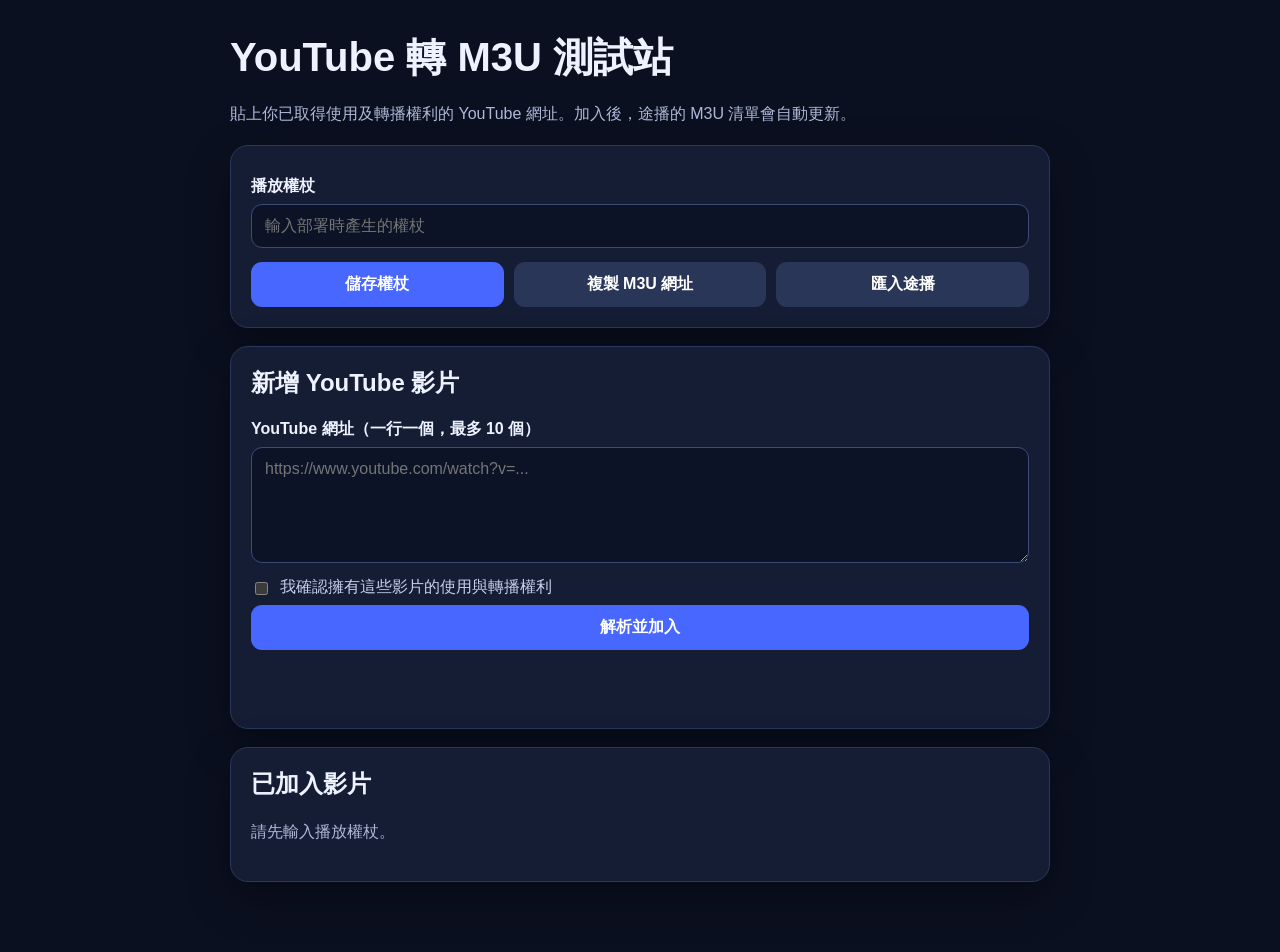
==== gce-youtube/index.html @ c96e5fa2 "Add Compute Engine YouTube M3U proof of concept" ====
<!doctype html>
<html lang="zh-Hant">
<head>
  <meta charset="utf-8">
  <meta name="viewport" content="width=device-width,initial-scale=1">
  <title>YouTube 轉 M3U 測試站</title>
  <style>
    :root { color-scheme: dark; font-family: -apple-system,BlinkMacSystemFont,"Segoe UI",sans-serif; background:#0b1020; color:#eef2ff; }
    * { box-sizing:border-box; }
    body { margin:0; }
    main { width:min(820px,calc(100% - 28px)); margin:30px auto 70px; }
    h1 { font-size:clamp(1.65rem,5vw,2.5rem); margin-bottom:8px; }
    h2 { margin-top:0; }
    p { color:#aeb9d8; line-height:1.6; }
    .panel { background:#151d35; border:1px solid #2a365d; border-radius:18px; padding:20px; margin:18px 0; box-shadow:0 16px 45px #0005; }
    label { display:block; font-weight:700; margin:10px 0 7px; }
    input,textarea,button { width:100%; border-radius:11px; border:1px solid #3b4b78; font:inherit; }
    input,textarea { background:#0c1326; color:#fff; padding:12px 13px; }
    textarea { min-height:116px; resize:vertical; }
    button,a.button { display:inline-flex; align-items:center; justify-content:center; gap:7px; background:#4867ff; color:white; padding:12px 16px; border:0; border-radius:11px; text-decoration:none; font-weight:700; cursor:pointer; }
    button.secondary,a.secondary { background:#293657; }
    button.danger { background:#8e3341; }
    button:disabled { opacity:.55; cursor:wait; }
    .actions { display:grid; grid-template-columns:repeat(3,1fr); gap:10px; margin-top:14px; }
    .rights { display:flex; align-items:flex-start; gap:9px; color:#c7d1ed; font-weight:500; }
    .rights input { width:auto; margin-top:5px; }
    .item { display:grid; grid-template-columns:1fr auto; gap:10px 16px; padding:16px 0; border-top:1px solid #2a365d; }
    .item:first-child { border-top:0; }
    .title { font-weight:800; overflow-wrap:anywhere; }
    .meta { color:#93a2ca; font-size:.9rem; margin-top:5px; }
    .item-actions { display:flex; gap:8px; }
    .item-actions button { width:auto; padding:8px 12px; }
    .notice { min-height:26px; color:#9fe4bf; }
    .notice.error { color:#ff9aa8; }
    code { overflow-wrap:anywhere; color:#bdd0ff; }
    @media (max-width:620px) { .actions { grid-template-columns:1fr; } .item { grid-template-columns:1fr; } .item-actions button { flex:1; } }
  </style>
</head>
<body>
<main>
  <h1>YouTube 轉 M3U 測試站</h1>
  <p>貼上你已取得使用及轉播權利的 YouTube 網址。加入後，途播的 M3U 清單會自動更新。</p>

  <section class="panel">
    <label for="key">播放權杖</label>
    <input id="key" type="password" autocomplete="current-password" placeholder="輸入部署時產生的權杖">
    <div class="actions">
      <button id="save-key">儲存權杖</button>
      <button id="copy-m3u" class="secondary">複製 M3U 網址</button>
      <a id="import-tubo" class="button secondary" href="#">匯入途播</a>
    </div>
  </section>

  <section class="panel">
    <h2>新增 YouTube 影片</h2>
    <label for="urls">YouTube 網址（一行一個，最多 10 個）</label>
    <textarea id="urls" placeholder="https://www.youtube.com/watch?v=..."></textarea>
    <label class="rights"><input id="rights" type="checkbox">我確認擁有這些影片的使用與轉播權利</label>
    <button id="add">解析並加入</button>
    <p id="notice" class="notice"></p>
  </section>

  <section class="panel">
    <h2>已加入影片</h2>
    <div id="items"><p>請先輸入播放權杖。</p></div>
  </section>
</main>
<script>
  const $ = (selector) => document.querySelector(selector);
  const els = { key:$('#key'), save:$('#save-key'), copy:$('#copy-m3u'), tubo:$('#import-tubo'), urls:$('#urls'), rights:$('#rights'), add:$('#add'), notice:$('#notice'), items:$('#items') };
  const queryKey = new URLSearchParams(location.search).get('key');
  if (queryKey) { localStorage.setItem('youtube-m3u-key', queryKey); history.replaceState({},'',location.pathname); }
  els.key.value = localStorage.getItem('youtube-m3u-key') || '';
  const key = () => els.key.value.trim();
  const auth = () => `?key=${encodeURIComponent(key())}`;
  const playlist = () => `${location.origin}/live.m3u${auth()}`;
  const escapeHtml = (value) => String(value).replace(/[&<>'"]/g, c => ({'&':'&amp;','<':'&lt;','>':'&gt;',"'":'&#39;','"':'&quot;'}[c]));
  const notify = (message,error=false) => { els.notice.textContent=message; els.notice.classList.toggle('error',error); };
  function updateLinks() { els.tubo.href = `${location.origin}/import-to-tubo${auth()}`; }
  async function request(path, options={}) {
    const response = await fetch(`${path}${path.includes('?')?'&':'?'}key=${encodeURIComponent(key())}`, {headers:{'content-type':'application/json'}, ...options});
    const data = await response.json().catch(() => ({}));
    if (!response.ok) throw new Error(data.detail || data.error || `HTTP ${response.status}`);
    return data;
  }
  async function loadItems() {
    updateLinks();
    if (!key()) { els.items.innerHTML='<p>請先輸入播放權杖。</p>'; return; }
    try {
      const data = await request('/api/items');
      if (!data.items.length) { els.items.innerHTML='<p>尚未加入影片。</p>'; return; }
      els.items.innerHTML = data.items.map(item => `<article class="item"><div><div class="title">${escapeHtml(item.title)}</div><div class="meta">${item.is_live?'直播':'一般影片'} · ${item.state==='streaming'?'播放中':'待機'}</div></div><div class="item-actions"><button class="secondary probe" data-id="${escapeHtml(item.id)}">測試</button><button class="danger delete" data-id="${escapeHtml(item.id)}">刪除</button></div></article>`).join('');
    } catch (error) { els.items.innerHTML=`<p class="notice error">${escapeHtml(error.message)}</p>`; }
  }
  els.save.addEventListener('click', () => { localStorage.setItem('youtube-m3u-key',key()); notify('權杖已儲存。'); loadItems(); });
  els.copy.addEventListener('click', async () => { if(!key()) return notify('請先輸入播放權杖。',true); await navigator.clipboard.writeText(playlist()); notify('M3U 網址已複製。'); });
  els.add.addEventListener('click', async () => {
    const urls = els.urls.value.split(/\r?\n/).map(x=>x.trim()).filter(Boolean);
    if (!key()) return notify('請先輸入播放權杖。',true);
    if (!urls.length) return notify('請輸入 YouTube 網址。',true);
    if (!els.rights.checked) return notify('請確認你擁有使用與轉播權利。',true);
    els.add.disabled=true; notify('正在從這台 VM 測試並解析 YouTube…');
    try {
      const data = await request('/api/items',{method:'POST',body:JSON.stringify({urls,rights_confirmed:true})});
      const failed = data.results.filter(x=>!x.ok);
      notify(failed.length ? `部分失敗：${failed.map(x=>x.error).join('；')}` : `成功加入 ${data.results.length} 部影片。`, failed.length>0);
      els.urls.value=''; els.rights.checked=false; await loadItems();
    } catch(error) { notify(error.message,true); } finally { els.add.disabled=false; }
  });
  els.items.addEventListener('click', async event => {
    const button = event.target.closest('button[data-id]'); if(!button) return;
    button.disabled=true;
    try {
      if(button.classList.contains('delete')) { if(!confirm('確定刪除這部影片及暫存分段？')) return; await request(`/api/items/${encodeURIComponent(button.dataset.id)}`,{method:'DELETE'}); notify('已刪除，M3U 也已更新。'); }
      else { await request(`/api/items/${encodeURIComponent(button.dataset.id)}/probe`,{method:'POST'}); notify('YouTube 解析成功。'); }
      await loadItems();
    } catch(error) { notify(error.message,true); } finally { button.disabled=false; }
  });
  updateLinks(); loadItems();
</script>
</body>
</html>
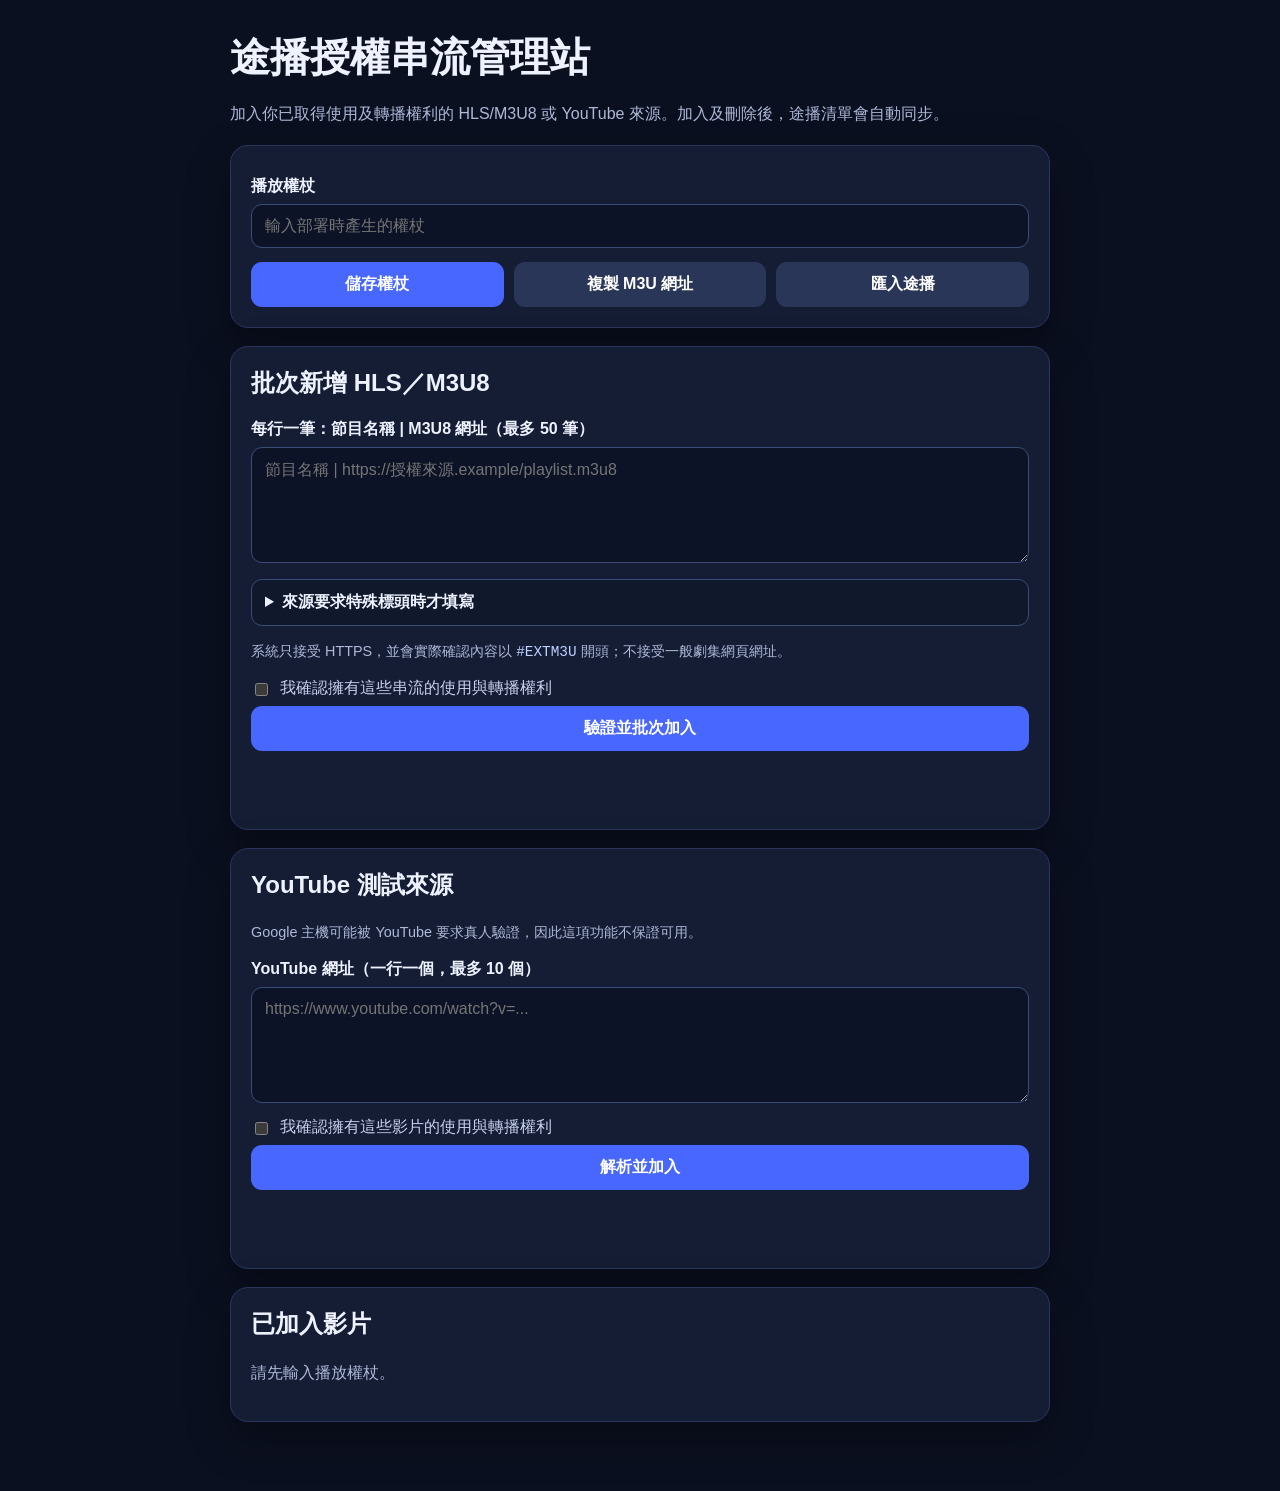
==== commit 5223bcd5: "Add authorized HLS manager for Tubo" ====
--- a/gce-youtube/index.html
+++ b/gce-youtube/index.html
@@ -3,7 +3,7 @@
 <head>
   <meta charset="utf-8">
   <meta name="viewport" content="width=device-width,initial-scale=1">
-  <title>YouTube 轉 M3U 測試站</title>
+  <title>途播授權串流管理站</title>
   <style>
     :root { color-scheme: dark; font-family: -apple-system,BlinkMacSystemFont,"Segoe UI",sans-serif; background:#0b1020; color:#eef2ff; }
     * { box-sizing:border-box; }
@@ -14,7 +14,7 @@
     p { color:#aeb9d8; line-height:1.6; }
     .panel { background:#151d35; border:1px solid #2a365d; border-radius:18px; padding:20px; margin:18px 0; box-shadow:0 16px 45px #0005; }
     label { display:block; font-weight:700; margin:10px 0 7px; }
-    input,textarea,button { width:100%; border-radius:11px; border:1px solid #3b4b78; font:inherit; }
+    input,textarea,button,details { width:100%; border-radius:11px; border:1px solid #3b4b78; font:inherit; }
     input,textarea { background:#0c1326; color:#fff; padding:12px 13px; }
     textarea { min-height:116px; resize:vertical; }
     button,a.button { display:inline-flex; align-items:center; justify-content:center; gap:7px; background:#4867ff; color:white; padding:12px 16px; border:0; border-radius:11px; text-decoration:none; font-weight:700; cursor:pointer; }
@@ -32,14 +32,17 @@
     .item-actions button { width:auto; padding:8px 12px; }
     .notice { min-height:26px; color:#9fe4bf; }
     .notice.error { color:#ff9aa8; }
+    details { padding:12px 13px; margin:12px 0; background:#10182c; }
+    summary { cursor:pointer; font-weight:700; }
+    .hint { font-size:.9rem; }
     code { overflow-wrap:anywhere; color:#bdd0ff; }
     @media (max-width:620px) { .actions { grid-template-columns:1fr; } .item { grid-template-columns:1fr; } .item-actions button { flex:1; } }
   </style>
 </head>
 <body>
 <main>
-  <h1>YouTube 轉 M3U 測試站</h1>
-  <p>貼上你已取得使用及轉播權利的 YouTube 網址。加入後，途播的 M3U 清單會自動更新。</p>
+  <h1>途播授權串流管理站</h1>
+  <p>加入你已取得使用及轉播權利的 HLS/M3U8 或 YouTube 來源。加入及刪除後，途播清單會自動同步。</p>
 
   <section class="panel">
     <label for="key">播放權杖</label>
@@ -52,7 +55,27 @@
   </section>
 
   <section class="panel">
-    <h2>新增 YouTube 影片</h2>
+    <h2>批次新增 HLS／M3U8</h2>
+    <label for="hls-lines">每行一筆：節目名稱 | M3U8 網址（最多 50 筆）</label>
+    <textarea id="hls-lines" placeholder="節目名稱 | https://授權來源.example/playlist.m3u8"></textarea>
+    <details>
+      <summary>來源要求特殊標頭時才填寫</summary>
+      <label for="hls-ref">Referer</label>
+      <input id="hls-ref" type="url" inputmode="url" placeholder="https://授權來源.example/">
+      <label for="hls-origin">Origin</label>
+      <input id="hls-origin" type="url" inputmode="url" placeholder="https://授權來源.example">
+      <label for="hls-ua">User-Agent</label>
+      <input id="hls-ua" placeholder="由來源提供時才填寫">
+    </details>
+    <p class="hint">系統只接受 HTTPS，並會實際確認內容以 <code>#EXTM3U</code> 開頭；不接受一般劇集網頁網址。</p>
+    <label class="rights"><input id="hls-rights" type="checkbox">我確認擁有這些串流的使用與轉播權利</label>
+    <button id="hls-add">驗證並批次加入</button>
+    <p id="hls-notice" class="notice"></p>
+  </section>
+
+  <section class="panel">
+    <h2>YouTube 測試來源</h2>
+    <p class="hint">Google 主機可能被 YouTube 要求真人驗證，因此這項功能不保證可用。</p>
     <label for="urls">YouTube 網址（一行一個，最多 10 個）</label>
     <textarea id="urls" placeholder="https://www.youtube.com/watch?v=..."></textarea>
     <label class="rights"><input id="rights" type="checkbox">我確認擁有這些影片的使用與轉播權利</label>
@@ -67,7 +90,7 @@
 </main>
 <script>
   const $ = (selector) => document.querySelector(selector);
-  const els = { key:$('#key'), save:$('#save-key'), copy:$('#copy-m3u'), tubo:$('#import-tubo'), urls:$('#urls'), rights:$('#rights'), add:$('#add'), notice:$('#notice'), items:$('#items') };
+  const els = { key:$('#key'), save:$('#save-key'), copy:$('#copy-m3u'), tubo:$('#import-tubo'), hlsLines:$('#hls-lines'), hlsRef:$('#hls-ref'), hlsOrigin:$('#hls-origin'), hlsUa:$('#hls-ua'), hlsRights:$('#hls-rights'), hlsAdd:$('#hls-add'), hlsNotice:$('#hls-notice'), urls:$('#urls'), rights:$('#rights'), add:$('#add'), notice:$('#notice'), items:$('#items') };
   const queryKey = new URLSearchParams(location.search).get('key');
   if (queryKey) { localStorage.setItem('youtube-m3u-key', queryKey); history.replaceState({},'',location.pathname); }
   els.key.value = localStorage.getItem('youtube-m3u-key') || '';
@@ -76,6 +99,7 @@
   const playlist = () => `${location.origin}/live.m3u${auth()}`;
   const escapeHtml = (value) => String(value).replace(/[&<>'"]/g, c => ({'&':'&amp;','<':'&lt;','>':'&gt;',"'":'&#39;','"':'&quot;'}[c]));
   const notify = (message,error=false) => { els.notice.textContent=message; els.notice.classList.toggle('error',error); };
+  const notifyHls = (message,error=false) => { els.hlsNotice.textContent=message; els.hlsNotice.classList.toggle('error',error); };
   function updateLinks() { els.tubo.href = `${location.origin}/import-to-tubo${auth()}`; }
   async function request(path, options={}) {
     const response = await fetch(`${path}${path.includes('?')?'&':'?'}key=${encodeURIComponent(key())}`, {headers:{'content-type':'application/json'}, ...options});
@@ -89,11 +113,33 @@
     try {
       const data = await request('/api/items');
       if (!data.items.length) { els.items.innerHTML='<p>尚未加入影片。</p>'; return; }
-      els.items.innerHTML = data.items.map(item => `<article class="item"><div><div class="title">${escapeHtml(item.title)}</div><div class="meta">${item.is_live?'直播':'一般影片'} · ${item.state==='streaming'?'播放中':'待機'}</div></div><div class="item-actions"><button class="secondary probe" data-id="${escapeHtml(item.id)}">測試</button><button class="danger delete" data-id="${escapeHtml(item.id)}">刪除</button></div></article>`).join('');
+      els.items.innerHTML = data.items.map(item => { const source=item.source_type==='hls'?'HLS／M3U8':'YouTube'; const state=item.source_type==='hls'?'直接代理':(item.state==='streaming'?'播放中':'待機'); return `<article class="item"><div><div class="title">${escapeHtml(item.title)}</div><div class="meta">${source} · ${item.is_live?'直播':'隨選'} · ${state}</div></div><div class="item-actions"><button class="secondary probe" data-id="${escapeHtml(item.id)}">測試</button><button class="danger delete" data-id="${escapeHtml(item.id)}">刪除</button></div></article>`; }).join('');
     } catch (error) { els.items.innerHTML=`<p class="notice error">${escapeHtml(error.message)}</p>`; }
   }
   els.save.addEventListener('click', () => { localStorage.setItem('youtube-m3u-key',key()); notify('權杖已儲存。'); loadItems(); });
   els.copy.addEventListener('click', async () => { if(!key()) return notify('請先輸入播放權杖。',true); await navigator.clipboard.writeText(playlist()); notify('M3U 網址已複製。'); });
+  els.hlsAdd.addEventListener('click', async () => {
+    if (!key()) return notifyHls('請先輸入播放權杖。',true);
+    const lines=els.hlsLines.value.split(/\r?\n/).map(x=>x.trim()).filter(Boolean);
+    if (!lines.length) return notifyHls('請輸入節目名稱與 M3U8 網址。',true);
+    if (lines.length>50) return notifyHls('一次最多加入 50 筆。',true);
+    const items=[];
+    for (let index=0; index<lines.length; index++) {
+      const split=lines[index].indexOf('|');
+      if (split<1) return notifyHls(`第 ${index+1} 行缺少「|」分隔符號。`,true);
+      const title=lines[index].slice(0,split).trim(), url=lines[index].slice(split+1).trim();
+      if (!title || !url) return notifyHls(`第 ${index+1} 行的名稱或網址空白。`,true);
+      items.push({title,url});
+    }
+    if (!els.hlsRights.checked) return notifyHls('請確認你擁有使用與轉播權利。',true);
+    els.hlsAdd.disabled=true; notifyHls(`正在驗證 ${items.length} 筆 M3U8…`);
+    try {
+      const data=await request('/api/hls-items',{method:'POST',body:JSON.stringify({items,headers:{referer:els.hlsRef.value.trim(),origin:els.hlsOrigin.value.trim(),user_agent:els.hlsUa.value.trim()},rights_confirmed:true})});
+      const passed=data.results.filter(x=>x.ok).length, failed=data.results.filter(x=>!x.ok);
+      notifyHls(failed.length?`成功 ${passed} 筆；失敗 ${failed.length} 筆：${failed.map(x=>`第 ${x.index} 行 ${x.error}`).join('；')}`:`成功加入 ${passed} 筆串流。`,failed.length>0);
+      if (passed) { els.hlsLines.value=''; els.hlsRights.checked=false; await loadItems(); }
+    } catch(error) { notifyHls(error.message,true); } finally { els.hlsAdd.disabled=false; }
+  });
   els.add.addEventListener('click', async () => {
     const urls = els.urls.value.split(/\r?\n/).map(x=>x.trim()).filter(Boolean);
     if (!key()) return notify('請先輸入播放權杖。',true);
@@ -112,7 +158,7 @@
     button.disabled=true;
     try {
       if(button.classList.contains('delete')) { if(!confirm('確定刪除這部影片及暫存分段？')) return; await request(`/api/items/${encodeURIComponent(button.dataset.id)}`,{method:'DELETE'}); notify('已刪除，M3U 也已更新。'); }
-      else { await request(`/api/items/${encodeURIComponent(button.dataset.id)}/probe`,{method:'POST'}); notify('YouTube 解析成功。'); }
+      else { await request(`/api/items/${encodeURIComponent(button.dataset.id)}/probe`,{method:'POST'}); notify('來源驗證成功。'); }
       await loadItems();
     } catch(error) { notify(error.message,true); } finally { button.disabled=false; }
   });
@@ -120,4 +166,3 @@
 </script>
 </body>
 </html>
-
